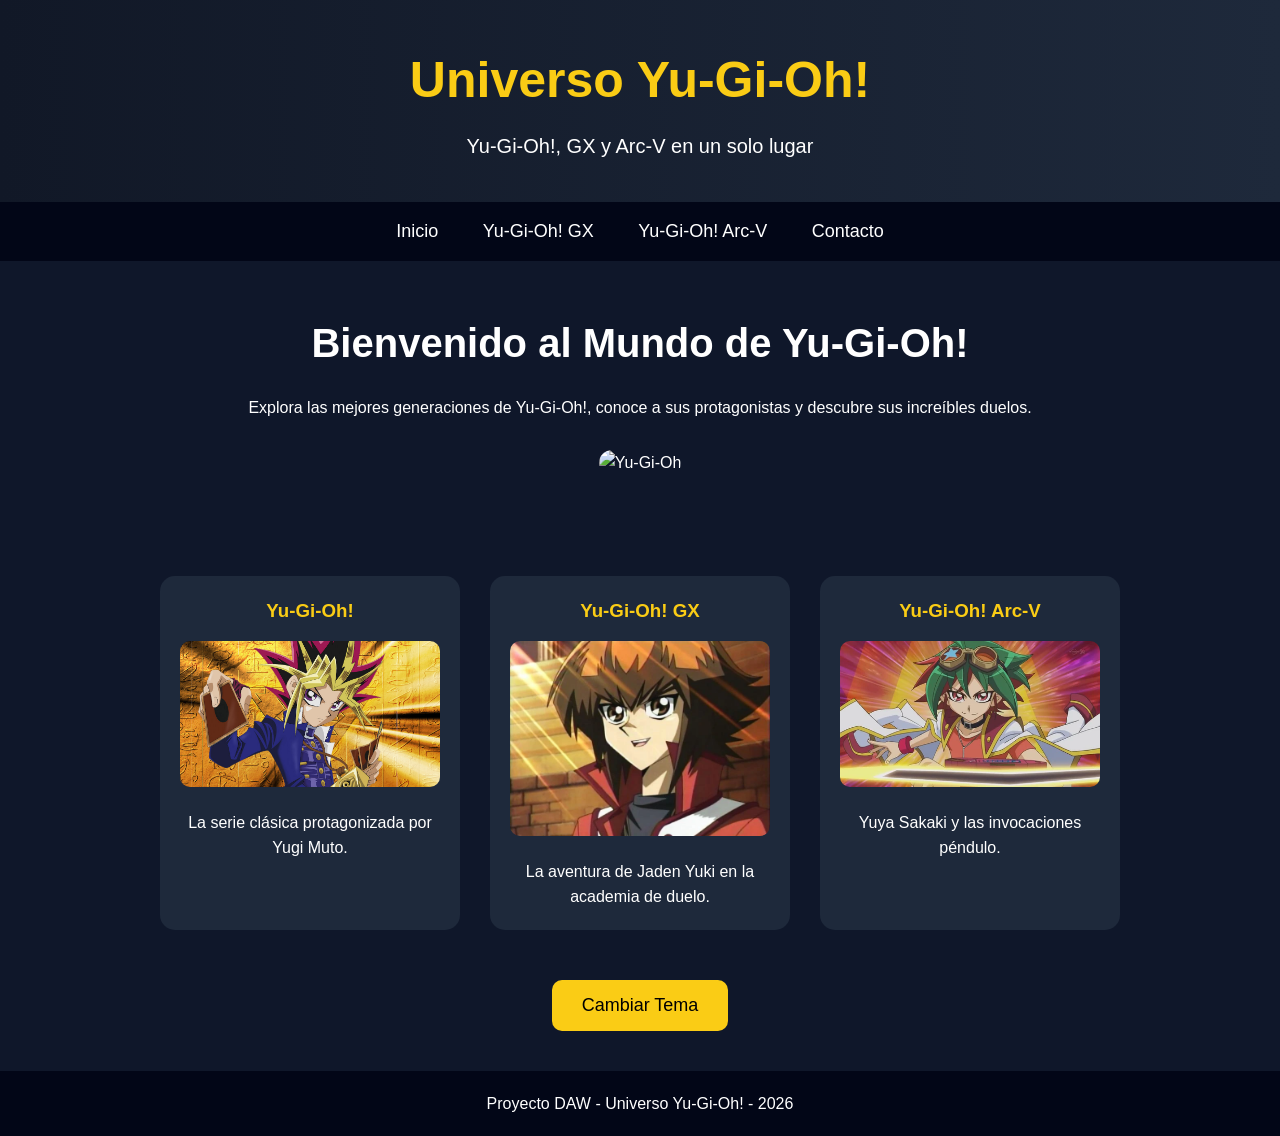
==== index.html @ eceb429e "Primer commit proyecto yugioh" ====
<!DOCTYPE html>
<html lang="es">

<head>

    <meta charset="UTF-8">

    <meta name="viewport" content="width=device-width, initial-scale=1.0">

    <title>Universo Yu-Gi-Oh!</title>

    <link rel="stylesheet" href="css/estilos.css">

</head>

<body>

    <!-- HEADER -->

    <header>

        <h1>Universo Yu-Gi-Oh!</h1>

        <p>
            Yu-Gi-Oh!, GX y Arc-V en un solo lugar
        </p>

    </header>

    <!-- MENÚ -->

    <nav>

        <a href="index.html">Inicio</a>

        <a href="gx.html">Yu-Gi-Oh! GX</a>

        <a href="arcv.html">Yu-Gi-Oh! Arc-V</a>

        <a href="contacto.html">Contacto</a>

    </nav>

    <!-- SECCIÓN PRINCIPAL -->

    <section class="principal">

        <h2>Bienvenido al Mundo de Yu-Gi-Oh!</h2>

        <p>
            Explora las mejores generaciones de Yu-Gi-Oh!,
            conoce a sus protagonistas y descubre sus
            increíbles duelos.
        </p>

        <img src="img/yugioh.jpg" alt="Yu-Gi-Oh">

    </section>

    <!-- TARJETAS -->

    <section class="contenedor-cartas">

        <article class="carta">

            <h3>Yu-Gi-Oh!</h3>

            <img src="img/yugi.jpg" alt="Yugi">

            <p>
                La serie clásica protagonizada por Yugi Muto.
            </p>

        </article>

        <article class="carta">

            <h3>Yu-Gi-Oh! GX</h3>

            <img src="img/jaden.jpg" alt="Jaden">

            <p>
                La aventura de Jaden Yuki en la academia de duelo.
            </p>

        </article>

        <article class="carta">

            <h3>Yu-Gi-Oh! Arc-V</h3>

            <img src="img/yuya.jpg" alt="Yuya">

            <p>
                Yuya Sakaki y las invocaciones péndulo.
            </p>

        </article>

    </section>

    <!-- BOTÓN -->

    <section class="boton-tema">

        <button onclick="cambiarTema()">

            Cambiar Tema

        </button>

    </section>

    <!-- FOOTER -->

    <footer>

        <p>
            Proyecto DAW - Universo Yu-Gi-Oh! - 2026
        </p>

    </footer>

    <script src="js/script.js"></script>

</body>

</html>
---- css/estilos.css ----
*{
    margin: 0;
    padding: 0;
    box-sizing: border-box;
}

/* BODY */

body{
    background-color: #0f172a;
    color: white;
    font-family: Arial, Helvetica, sans-serif;
    line-height: 1.6;
}

/* HEADER */

header{
    background: linear-gradient(to right, #111827, #1e293b);
    text-align: center;
    padding: 40px;
}

header h1{
    font-size: 50px;
    color: #facc15;
}

header p{
    margin-top: 10px;
    font-size: 20px;
}

/* NAV */

nav{
    background-color: #020617;
    padding: 15px;
    text-align: center;

    position: sticky;
    top: 0;
}

nav a{
    color: white;
    text-decoration: none;
    margin: 20px;
    font-size: 18px;
    transition: 0.3s;
}

nav a:hover{
    color: #facc15;
}

/* SECCIÓN PRINCIPAL */

.principal{
    text-align: center;
    padding: 50px 20px;
}

.principal h2{
    font-size: 40px;
    margin-bottom: 20px;
}

.principal p{
    max-width: 800px;
    margin: auto;
    margin-bottom: 30px;
}

.principal img{
    width: 80%;
    max-width: 900px;
    border-radius: 15px;
}

/* TARJETAS */

.contenedor-cartas{
    display: flex;
    justify-content: center;
    gap: 30px;
    flex-wrap: wrap;

    padding: 50px 20px;
}

.carta{
    background-color: #1e293b;
    width: 300px;
    padding: 20px;
    border-radius: 15px;
    text-align: center;

    transition: transform 0.3s;
}

.carta:hover{
    transform: scale(1.05);
}

.carta img{
    width: 100%;
    border-radius: 10px;
    margin: 15px 0;
}

.carta h3{
    color: #facc15;
}

/* BOTÓN */

.boton-tema{
    text-align: center;
    margin-bottom: 40px;
}

button{
    background-color: #facc15;
    color: black;
    border: none;
    padding: 15px 30px;
    font-size: 18px;
    border-radius: 10px;
    cursor: pointer;

    transition: 0.3s;
}

button:hover{
    background-color: white;
}

/* FOOTER */

footer{
    background-color: #020617;
    text-align: center;
    padding: 20px;
}

/* TEMA CLARO */

.claro{
    background-color: white;
    color: black;
}

.claro nav{
    background-color: #dbeafe;
}

.claro footer{
    background-color: #dbeafe;
}

/* RESPONSIVE */

@media(max-width:768px){

    header h1{
        font-size: 35px;
    }

    nav{
        display: flex;
        flex-direction: column;
    }

    nav a{
        margin: 10px;
    }

    .principal h2{
        font-size: 30px;
    }

    .principal img{
        width: 100%;
    }

    /* FORMULARIO */

form{
    max-width: 600px;
    margin: auto;

    display: flex;
    flex-direction: column;
}

input,
textarea{
    margin: 15px 0;
    padding: 15px;
    border: none;
    border-radius: 10px;
    font-size: 16px;
}

textarea{
    height: 150px;
    resize: none;
}

#resultado{
    margin-top: 20px;
    font-size: 20px;
    color: #facc15;
}


.principal{
    animation: aparecer 1.5s ease;
}

.carta{
    animation: subir 1s ease;
}


@keyframes aparecer{

    from{
        opacity: 0;
    }

    to{
        opacity: 1;
    }

}


@keyframes subir{

    from{
        opacity: 0;
        transform: translateY(50px);
    }

    to{
        opacity: 1;
        transform: translateY(0);
    }

}

}
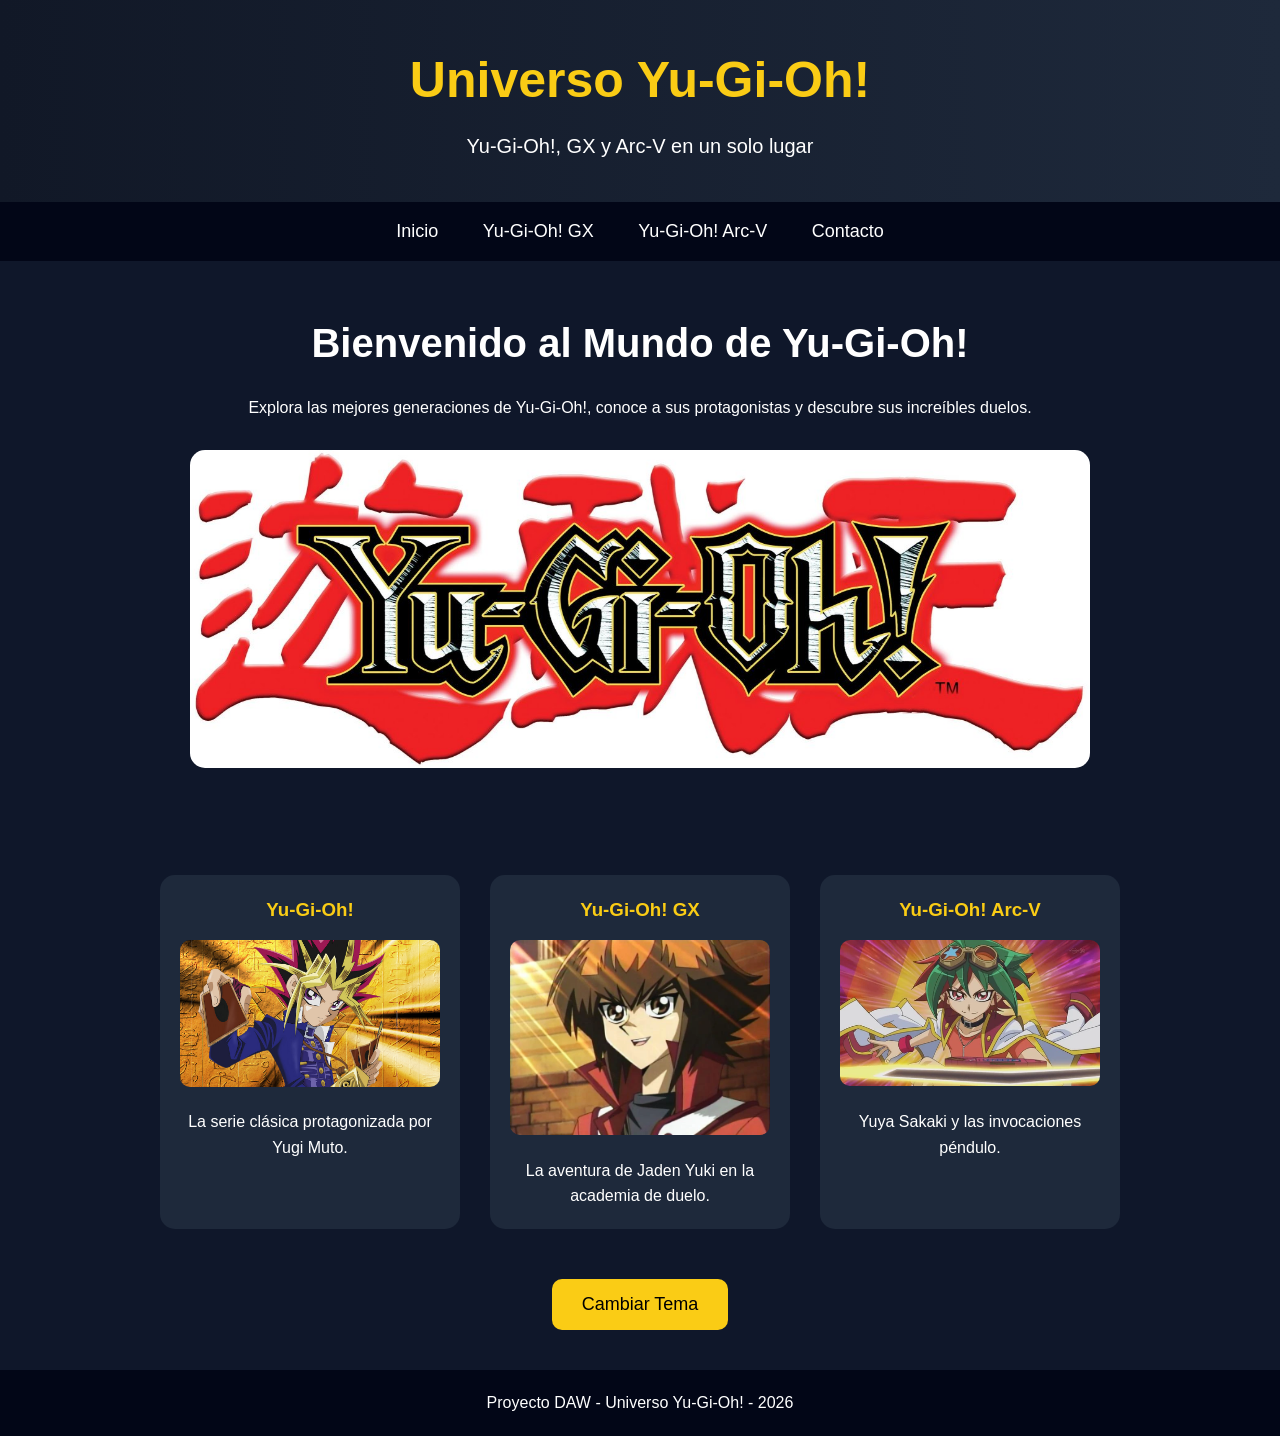
==== commit dc0142cc: "Arreglada la ruta de la img" ====
(no text change in the page or its own stylesheets)
